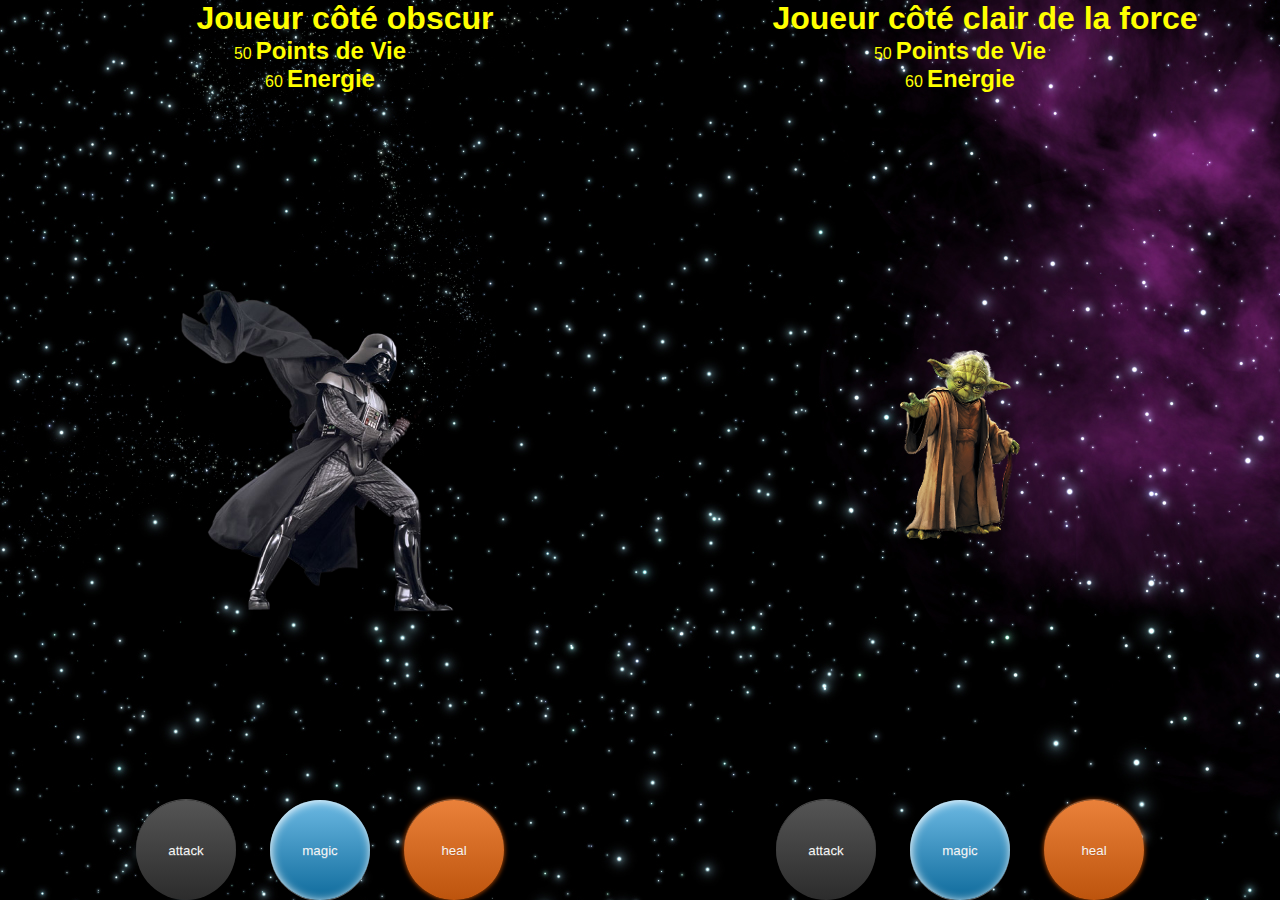
==== index.html @ 488a7c73 "ajout respiration vader bouton" ====
<!DOCTYPE html>
<html lang="en">

<head>
    <meta charset="UTF-8">
    <meta name="viewport" content="width=device-width, initial-scale=1.0">
    <meta http-equiv="X-UA-Compatible" content="ie=edge">
    <link rel="stylesheet" href="style.css" />
    <title>Star Wars Game</title>
</head>

<body>
    <div id="obscur">

        <section class="stats1">
            <h1>Joueur côté obscur</h1>
            <div class="pvies1">
                <p class="pointsvader">50</p>
                <h2>Points de Vie</h2>
            </div>
            <div class="energie1">

                <p class="energievader">60</p>
                <h2>Energie</h2>
            </div>

        </section>


        <section class="dark">
            <article class="perso1">
                <img class="vader" src="sprite-star_wars/darth-vader9.png" />
                <img class="attacksabre" src="sprite-star_wars/sabre_laser_vader.png" />
                <audio autostart="false" id="sabersound" hidden src="sabrelaser5.mp3" controls></audio>
                <div class="fireballd"></div>
                <audio autostart="false" id="fireballsound" hidden src="racer1.mp3" controls></audio>
                <audio autostart="false" id="respivadersound" hidden src="swvader02.mp3" controls></audio>
            </article>
        </section>


        <article class="darkperso">
            <button id="btn1" onclick="jouerSon()">attack</button>
            <button id="btn2">magic</button>
            <button id="btn3" onclick="jouervSon()">heal</button>
        </article>
    </div>

    <div class="gameover">
        <p>Game Over</p>
    </div>

    <div id="clair">

        <section class="stats2">
            <h1>Joueur côté clair de la force</h1>
            <div class="pvies2">
                <p class="pointsyoda">50</p>
                <h2>Points de Vie</h2>
            </div>
            <div class="energie2">
                <p class="energieyoda">60</p>
                <h2>Energie</h2>
            </div>

        </section>



        <section class="hero">
            <article class="perso2">
                <img class="yoda" src="sprite-star_wars/yoda4a.png" />
                <img class="attacksabrey" src="sprite-star_wars/sabre_laser_yoda.png" />
                <div class="firebally"></div>
            </article>
        </section>



        <article class="heroperso">
            <button id="btn4">attack</button>
            <button id="btn5">magic</button>
            <button id="btn6">heal</button>
        </article>
    </div>

    <script type="text/javascript" src="main.js"></script>
</body>

</html>
---- style.css ----
/* l'etoile = all */

* {
    margin: 0;
}

body {
    display: flex;
    width: 100%;
    background-image: url(sprite-star_wars/planet.jpg);
    flex-direction: row;
    align-content: space-between;
}


/* nb > s'applique sur tous les enfants de body */

body>div {
    width: 50vw;
    display: flex;
    height: 100vh;
    justify-content: space-between;
    flex-direction: column;
    align-items: center;
    text-align: center;
}

@font-face {
    font-family: "STARWARS";
    src: url("STARWARS.eot?") format("eot"), url("STARWARS.woff") format("woff"), url("STARWARS.ttf") format("truetype"), url("STARWARS.svg#STARWARS") format("svg");
    font-weight: normal;
    font-style: normal;
}

h1 {
    font-family: "STARWARS", sans-serif;
    color: yellow;
    margin-left: 50px;
}

h2,
p {
    font-family: "STARWARS", sans-serif;
    color: yellow;
    display: inline-block;
}

.gameover {
    font-family: "STARWARS", sans-serif;
    color: yellow;
    width: 300px;
    height: 250;
    font-size: 60px;
    text-align: center;
    margin-top: 250px;
    display: none;
}

button {
    width: 100px;
    height: 100px;
    border: none;
    border-radius: 100px;
    margin-right: 15px;
    margin-left: 15px;
    font-family: "STARWARS", sans-serif;
    color: whitesmoke;
}

#btn1,
#btn4 {
    background: #444;
    background: linear-gradient( #555, #2C2C2C);
    text-shadow: 0px 1px 0px rgba( 255, 255, 255, 0.2);
    box-shadow: 0 0 5px rgba( 0, 0, 0, 0.5), 0 -1px 0 rgba( 255, 255, 255, 0.4);
}

#btn1:hover,
#btn4:hover {
    color: #222;
    background: #555;
    background: linear-gradient( #777, #333);
}

#btn1 :active,
#btn4 :active {
    color: #000;
    background: #444;
    background: linear-gradient( #555, #2C2C2C);
    box-shadow: 1px 1px 10px black inset, 0 1px 0 rgba( 255, 255, 255, 0.4);
}

#btn2,
#btn5 {
    background: #072e72;
    background: linear-gradient( #6cb9e3, #0f6b9c);
    text-shadow: 0px 1px 0px rgba( 255, 255, 255, 0.2);
    box-shadow: 1px 1px 10px white inset, 0 1px 0 rgba( 255, 255, 255, 0.4);
}

#btn2:hover,
#btn5:hover {
    color: #095f8d;
    background: #4897c1;
    background: linear-gradient( #6cb9e3, #146996);
}

#btn2 :active,
#btn5 :active {
    background: #072e72;
    background: linear-gradient( #3681ab, #0d6190);
    box-shadow: 0 0 5px rgba( 0, 0, 0, 0.5), 0 -1px 0 rgba( 255, 255, 255, 0.4);
}

#btn3,
#btn6 {
    background: #d6681e;
    background: linear-gradient( #ea813a, #bd540d);
    text-shadow: 0px 1px 0px rgba(116, 49, 4, 0.2);
    box-shadow: 0 0 5px rgba(211, 84, 0, 1.0), 0 -1px 0 rgba( 255, 255, 255, 0.4);
}

#btn3:hover,
#btn6:hover {
    color: #cc4d08;
    background: #e38005;
    background: linear-gradient( #ffaa55, #e58309);
}

#btn3 :active,
#btn6 :active {
    background: #d6681e;
    background: linear-gradient( #F4A460, #FF6347);
    box-shadow: 0 0 5px rgba(243, 156, 18, 1.0), 0 -1px 0 rgba(211, 84, 0, 1.0);
}

.vader-move {
    animation-name: move;
    animation-duration: 2s;
    animation-timing-function: linear;
    animation-direction: reverse;
}

@keyframes move {
    0% {
        transform: translateX(20px) rotate(5deg);
    }
    50% {
        transform: translateX(200px) rotate(-17deg);
    }
    100% {
        transform: translateX(20px) rotate(14deg);
    }
}

.attacksabre {
    display: none;
    position: absolute;
    width: 180px;
    top: 155px;
    left: 370px;
}

.attacksabre-move {
    animation-name: sabermove;
    animation-duration: 2s;
    animation-timing-function: linear;
    animation-direction: reverse;
}

@keyframes sabermove {
    0% {
        transform: translateX(20px) rotate(5deg);
    }
    50% {
        transform: translateX(200px) rotate(-360deg);
    }
    100% {
        transform: translateX(20px) rotate(-5deg);
    }
}

.yoda-move {
    animation-name: move2;
    animation-duration: 2s;
    animation-timing-function: linear;
    animation-direction: normal;
}

@keyframes move2 {
    0% {
        transform: translateX(-20px);
    }
    50% {
        transform: translateX(-200px);
    }
    100% {
        transform: translateX(-20px);
    }
}

.attacksabrey {
    display: none;
    position: absolute;
    width: 180px;
    top: 125px;
    right: 350px;
}

.attacksabrey-move {
    animation-name: saberymove;
    animation-duration: 2s;
    animation-timing-function: linear;
    animation-direction: reverse;
}

@keyframes saberymove {
    0% {
        transform: translateX(-20px) rotate(5deg);
    }
    50% {
        transform: translateX(-200px) rotate(-360deg);
    }
    100% {
        transform: translateX(-20px) rotate(-5deg);
    }
}

.fireballd {
    display: inline-block;
    width: 50px;
    height: 60px;
    background: url(sprite-star_wars/fireball-orange3.png);
    background-size: 800px;
    background-position: 0px 0px;
    position: fixed;
    top: 250px;
    left: 350px;
    opacity: 0;
}

.fireballAnimation {
    animation: anim 1s steps(10);
}

@keyframes anim {
    10% {
        opacity: 1;
        background-position: -60px 0px;
        transform: translateX(50px);
    }
    20% {
        background-position: -120px 0px;
        transform: translateX(100px);
    }
    30% {
        background-position: -180px 0px;
        transform: translateX(150px);
    }
    40% {
        background-position: -240x 0px;
        transform: translateX(200px);
    }
    50% {
        background-position: -300px 0px;
        transform: translateX(250px);
    }
    60% {
        background-position: -360px 0px;
        transform: translateX(300px);
    }
    70% {
        background-position: -420px 0px;
        transform: translateX(350px);
    }
    80% {
        background-position: -480px 0px;
        transform: translateX(400px);
    }
    90% {
        background-position: -540px 0px;
        transform: translateX(450px);
    }
    100% {
        background-position: -600px 0px;
        transform: translateX(500px);
        opacity: 1;
    }
}

.firebally {
    display: inline-block;
    width: 50px;
    height: 60px;
    background: url(sprite-star_wars/fireball-blue3.png);
    background-size: 800px;
    background-position: 0px 0px;
    position: fixed;
    top: 250px;
    right: 350px;
    opacity: 0;
}

.fireballyAnimation {
    animation: animy 1s steps(10);
}

@keyframes animy {
    10% {
        opacity: 1;
        background-position: 60px 0px;
        transform: translateX(-50px);
    }
    20% {
        background-position: 120px 0px;
        transform: translateX(-100px);
    }
    30% {
        background-position: 180px 0px;
        transform: translateX(-150px);
    }
    40% {
        background-position: 240x 0px;
        transform: translateX(-200px);
    }
    50% {
        background-position: 300px 0px;
        transform: translateX(-250px);
    }
    60% {
        background-position: 360px 0px;
        transform: translateX(-300px);
    }
    70% {
        background-position: 420px 0px;
        transform: translateX(-350px);
    }
    80% {
        background-position: 480px 0px;
        transform: translateX(-400px);
    }
    90% {
        background-position: 540px 0px;
        transform: translateX(-450px);
    }
    100% {
        background-position: 600px 0px;
        transform: translateX(-500px);
        opacity: 1;
    }
}
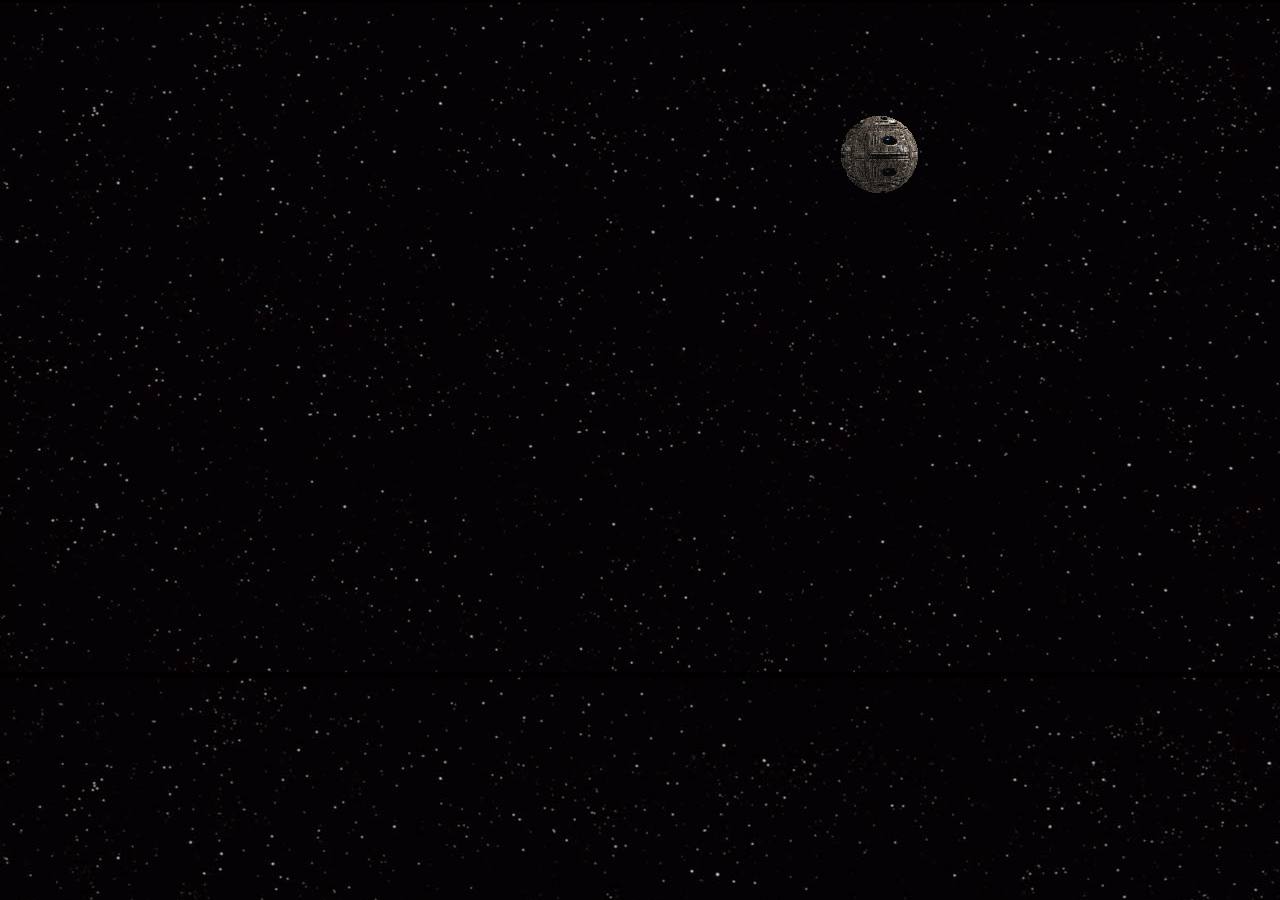
==== commit e261b0aa: "changement nom pg" ====
--- a/index.html
+++ b/index.html
@@ -5,86 +5,29 @@
     <meta charset="UTF-8">
     <meta name="viewport" content="width=device-width, initial-scale=1.0">
     <meta http-equiv="X-UA-Compatible" content="ie=edge">
-    <link rel="stylesheet" href="style.css" />
-    <title>Star Wars Game</title>
+    <title>Star Wars</title>
+    <link rel="stylesheet" href="astyle.css" />
 </head>
 
 <body>
-    <div id="obscur">
+    <audio hidden src="musicsw.mp3" controls autoplay loop></audio>
+    <div class="a-long-time-ago">A long time ago, in a galaxy far,
+        <br> far away...
+    </div>
+    <div class="crawl">
+        <div>
+            <p>It is a period of civil war. Rebel spaceships, striking from a hidden base, have won their first victory against the evil Galactic Empire.</p>
+            <p>During the battle, Rebel spies managed to steal secret plans to the Empire's ultimate weapon, the DEATH STAR, an armored space station with enough power to destroy an entire planet.</p>
+            <p>Pursued by the Empire's sinister agents, Princess Leia races home aboard her starship, custodian of the stolen plan that can save her people and restore freedom to the galaxy...</p>
+        </div>
 
-        <section class="stats1">
-            <h1>Joueur côté obscur</h1>
-            <div class="pvies1">
-                <p class="pointsvader">50</p>
-                <h2>Points de Vie</h2>
-            </div>
-            <div class="energie1">
-
-                <p class="energievader">60</p>
-                <h2>Energie</h2>
-            </div>
-
-        </section>
-
-
-        <section class="dark">
-            <article class="perso1">
-                <img class="vader" src="sprite-star_wars/darth-vader9.png" />
-                <img class="attacksabre" src="sprite-star_wars/sabre_laser_vader.png" />
-                <audio autostart="false" id="sabersound" hidden src="sabrelaser5.mp3" controls></audio>
-                <div class="fireballd"></div>
-                <audio autostart="false" id="fireballsound" hidden src="racer1.mp3" controls></audio>
-                <audio autostart="false" id="respivadersound" hidden src="swvader02.mp3" controls></audio>
-            </article>
-        </section>
-
-
-        <article class="darkperso">
-            <button id="btn1" onclick="jouerSon()">attack</button>
-            <button id="btn2">magic</button>
-            <button id="btn3" onclick="jouervSon()">heal</button>
-        </article>
     </div>
-
-    <div class="gameover">
-        <p>Game Over</p>
+    <div class="etoile">
+        <figure>
+            <a href="///home/marlene/Documents/projet-jeu-js/index.html"><img src="sprite-star_wars/starwars017.gif"></a>
+            <figcaption>Rejoins la force</figcaption>
+        </figure>
     </div>
-
-    <div id="clair">
-
-        <section class="stats2">
-            <h1>Joueur côté clair de la force</h1>
-            <div class="pvies2">
-                <p class="pointsyoda">50</p>
-                <h2>Points de Vie</h2>
-            </div>
-            <div class="energie2">
-                <p class="energieyoda">60</p>
-                <h2>Energie</h2>
-            </div>
-
-        </section>
-
-
-
-        <section class="hero">
-            <article class="perso2">
-                <img class="yoda" src="sprite-star_wars/yoda4a.png" />
-                <img class="attacksabrey" src="sprite-star_wars/sabre_laser_yoda.png" />
-                <div class="firebally"></div>
-            </article>
-        </section>
-
-
-
-        <article class="heroperso">
-            <button id="btn4">attack</button>
-            <button id="btn5">magic</button>
-            <button id="btn6">heal</button>
-        </article>
-    </div>
-
-    <script type="text/javascript" src="main.js"></script>
 </body>
 
 </html>--- a/astyle.css
+++ b/astyle.css
@@ -0,0 +1,110 @@
+body {
+    width: 100%;
+    height: 100%;
+    background-image: url(sprite-star_wars/bg.jpg);
+    margin: 0;
+    overflow: hidden;
+    /* Evite la scrollbar */
+    /* Center les éléments */
+    display: flex;
+    align-items: center;
+    justify-content: center;
+}
+
+.a-long-time-ago {
+    /* cosmétique */
+    font-size: 32px;
+    color: #4bd5ee;
+    /* Animation: Apparition et disparition progressive */
+    opacity: 0;
+    animation-delay: 1s;
+    animation-duration: 1s;
+    animation-name: a-long-time-ago;
+    /*timing-function = fonction d'interpolation qui permet de passer d'un étatà l'autre*/
+    animation-timing-function: ease-out;
+}
+
+@keyframes a-long-time-ago {
+    0% {
+        opacity: 0;
+    }
+    20% {
+        opacity: 1;
+    }
+    80% {
+        opacity: 1;
+    }
+    100% {
+        opacity: 0;
+    }
+}
+
+.crawl {
+    /* centrage de l'élément' */
+    position: absolute;
+    top: 45%;
+    left: 50%;
+    width: 800px;
+    margin: 0 0 0 -400px;
+    top: auto;
+    bottom: 0;
+    height: 50em;
+    /* cosmétique */
+    color: #ffff66;
+    font-size: 64px;
+    text-align: justify;
+    /* Applique la transformation  */
+    transform-origin: center bottom;
+    transform: perspective(300px) rotateX(25deg);
+}
+
+.crawl>div {
+    /* positionne la div en bas de l'écran (non visible) */
+    /* l'animation la fait remonter progressivement */
+    position: absolute;
+    top: 100%;
+    animation-delay: 2s;
+    /* Démarre l'animation après la première */
+    animation-duration: 20s;
+    animation-name: crawl;
+    animation-timing-function: linear;
+}
+
+@keyframes crawl {
+    0% {
+        top: 100%;
+        opacity: 1;
+    }
+    80% {
+        opacity: 1;
+        /* disparition progressive à la fin */
+    }
+    100% {
+        top: 0;
+        opacity: 0;
+    }
+}
+
+.etoile {
+    position: relative;
+    display: flex;
+    margin-top: 100px;
+    margin-bottom: 100px;
+    margin-left: 100px;
+}
+
+figcaption {
+    font-size: 15px;
+    position: relative;
+    top: 0;
+    right: 0;
+    bottom: 0;
+    left: 0;
+    padding: .5em;
+    opacity: 0;
+    color: white;
+}
+
+figure:hover figcaption {
+    opacity: 1;
+}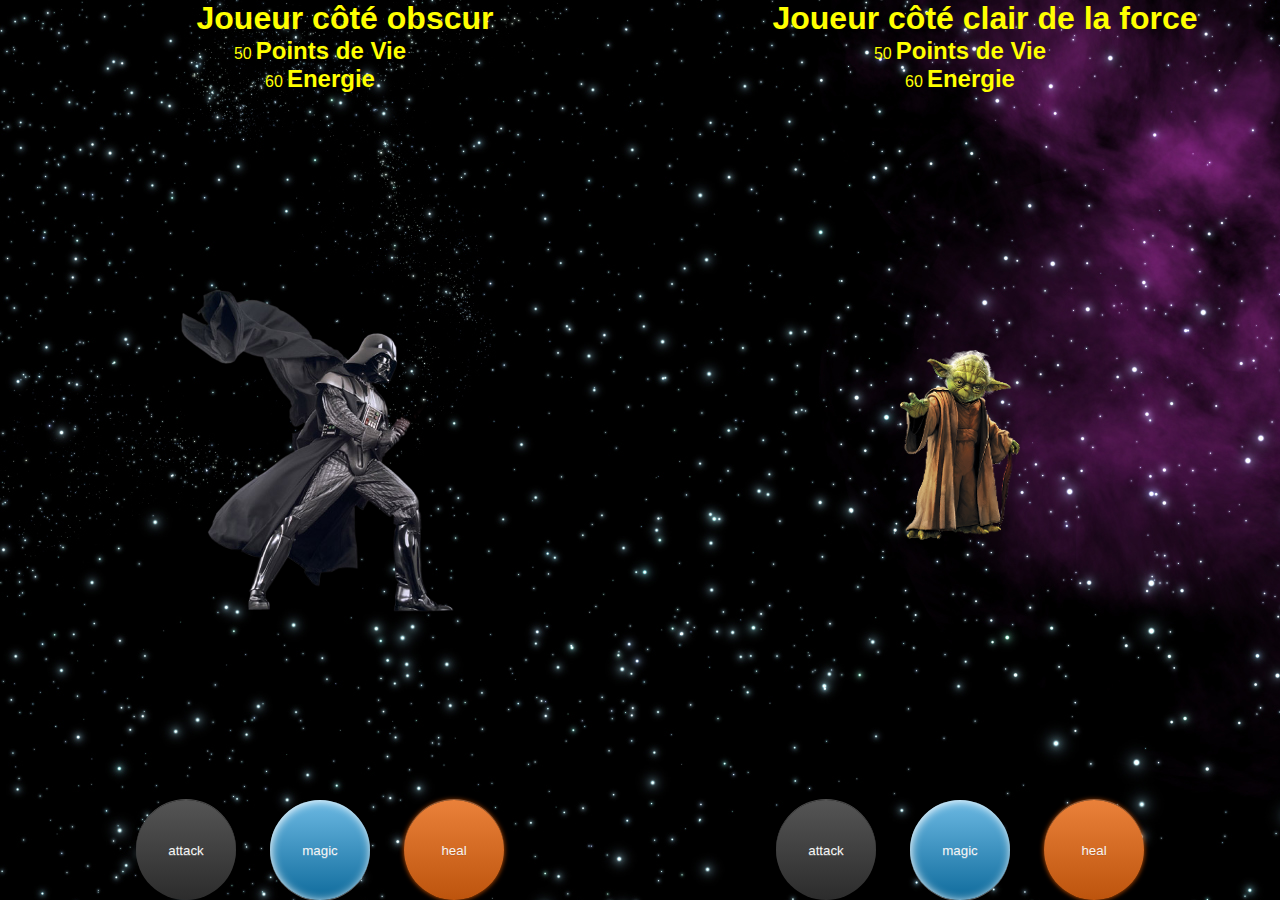
==== commit f2c1afcd: "retour aux noms" ====
--- a/index.html
+++ b/index.html
@@ -5,29 +5,87 @@
     <meta charset="UTF-8">
     <meta name="viewport" content="width=device-width, initial-scale=1.0">
     <meta http-equiv="X-UA-Compatible" content="ie=edge">
-    <title>Star Wars</title>
-    <link rel="stylesheet" href="astyle.css" />
+    <link rel="stylesheet" href="style.css" />
+    <title>Star Wars Game</title>
 </head>
 
 <body>
-    <audio hidden src="musicsw.mp3" controls autoplay loop></audio>
-    <div class="a-long-time-ago">A long time ago, in a galaxy far,
-        <br> far away...
+    <div id="obscur">
+
+        <section class="stats1">
+            <h1>Joueur côté obscur</h1>
+            <div class="pvies1">
+                <p class="pointsvader">50</p>
+                <h2>Points de Vie</h2>
+            </div>
+            <div class="energie1">
+
+                <p class="energievader">60</p>
+                <h2>Energie</h2>
+            </div>
+
+        </section>
+
+
+        <section class="dark">
+            <article class="perso1">
+                <img class="vader" src="sprite-star_wars/darth-vader9.png" />
+                <img class="attacksabre" src="sprite-star_wars/sabre_laser_vader.png" />
+                <audio autostart="false" id="sabersound" hidden src="sabrelaser5.mp3" controls></audio>
+                <div class="fireballd"></div>
+                <audio autostart="false" id="fireballsound" hidden src="racer1.mp3" controls></audio>
+                <audio autostart="false" id="respivadersound" hidden src="swvader02.mp3" controls></audio>
+            </article>
+        </section>
+
+
+        <article class="darkperso">
+            <button id="btn1" onclick="jouerSon()">attack</button>
+            <button id="btn2">magic</button>
+            <button id="btn3" onclick="jouervSon()">heal</button>
+        </article>
     </div>
-    <div class="crawl">
-        <div>
-            <p>It is a period of civil war. Rebel spaceships, striking from a hidden base, have won their first victory against the evil Galactic Empire.</p>
-            <p>During the battle, Rebel spies managed to steal secret plans to the Empire's ultimate weapon, the DEATH STAR, an armored space station with enough power to destroy an entire planet.</p>
-            <p>Pursued by the Empire's sinister agents, Princess Leia races home aboard her starship, custodian of the stolen plan that can save her people and restore freedom to the galaxy...</p>
-        </div>
 
+    <div class="gameover">
+        <p>Game Over</p>
     </div>
-    <div class="etoile">
-        <figure>
-            <a href="///home/marlene/Documents/projet-jeu-js/index.html"><img src="sprite-star_wars/starwars017.gif"></a>
-            <figcaption>Rejoins la force</figcaption>
-        </figure>
+
+    <div id="clair">
+
+        <section class="stats2">
+            <h1>Joueur côté clair de la force</h1>
+            <div class="pvies2">
+                <p class="pointsyoda">50</p>
+                <h2>Points de Vie</h2>
+            </div>
+            <div class="energie2">
+                <p class="energieyoda">60</p>
+                <h2>Energie</h2>
+            </div>
+
+        </section>
+
+
+
+        <section class="hero">
+            <article class="perso2">
+                <img class="yoda" src="sprite-star_wars/yoda4a.png" />
+                <img class="attacksabrey" src="sprite-star_wars/sabre_laser_yoda.png" />
+                <div class="firebally"></div>
+                <audio autostart="false" id="yodaparle" hidden src="yodacitation2.mp3" controls></audio>
+            </article>
+        </section>
+
+
+
+        <article class="heroperso">
+            <button id="btn4">attack</button>
+            <button id="btn5">magic</button>
+            <button id="btn6" onclick="jouerycSon()">heal</button>
+        </article>
     </div>
+
+    <script type="text/javascript" src="main.js"></script>
 </body>
 
 </html>--- a/style.css
+++ b/style.css
@@ -0,0 +1,351 @@
+/* l'etoile = all */
+
+* {
+    margin: 0;
+}
+
+body {
+    display: flex;
+    width: 100%;
+    background-image: url(sprite-star_wars/planet.jpg);
+    flex-direction: row;
+    align-content: space-between;
+}
+
+
+/* nb > s'applique sur tous les enfants de body */
+
+body>div {
+    width: 50vw;
+    display: flex;
+    height: 100vh;
+    justify-content: space-between;
+    flex-direction: column;
+    align-items: center;
+    text-align: center;
+}
+
+@font-face {
+    font-family: "STARWARS";
+    src: url("STARWARS.eot?") format("eot"), url("STARWARS.woff") format("woff"), url("STARWARS.ttf") format("truetype"), url("STARWARS.svg#STARWARS") format("svg");
+    font-weight: normal;
+    font-style: normal;
+}
+
+h1 {
+    font-family: "STARWARS", sans-serif;
+    color: yellow;
+    margin-left: 50px;
+}
+
+h2,
+p {
+    font-family: "STARWARS", sans-serif;
+    color: yellow;
+    display: inline-block;
+}
+
+.gameover {
+    font-family: "STARWARS", sans-serif;
+    color: yellow;
+    width: 300px;
+    height: 250px;
+    font-size: 60px;
+    text-align: center;
+    margin-top: 250px;
+    display: none;
+}
+
+button {
+    width: 100px;
+    height: 100px;
+    border: none;
+    border-radius: 100px;
+    margin-right: 15px;
+    margin-left: 15px;
+    font-family: "STARWARS", sans-serif;
+    color: whitesmoke;
+}
+
+#btn1,
+#btn4 {
+    background: #444;
+    background: linear-gradient( #555, #2C2C2C);
+    text-shadow: 0px 1px 0px rgba( 255, 255, 255, 0.2);
+    box-shadow: 0 0 5px rgba( 0, 0, 0, 0.5), 0 -1px 0 rgba( 255, 255, 255, 0.4);
+}
+
+#btn1:hover,
+#btn4:hover {
+    color: #222;
+    background: #555;
+    background: linear-gradient( #777, #333);
+}
+
+#btn1 :active,
+#btn4 :active {
+    color: #000;
+    background: #444;
+    background: linear-gradient( #555, #2C2C2C);
+    box-shadow: 1px 1px 10px black inset, 0 1px 0 rgba( 255, 255, 255, 0.4);
+}
+
+#btn2,
+#btn5 {
+    background: #072e72;
+    background: linear-gradient( #6cb9e3, #0f6b9c);
+    text-shadow: 0px 1px 0px rgba( 255, 255, 255, 0.2);
+    box-shadow: 1px 1px 10px white inset, 0 1px 0 rgba( 255, 255, 255, 0.4);
+}
+
+#btn2:hover,
+#btn5:hover {
+    color: #095f8d;
+    background: #4897c1;
+    background: linear-gradient( #6cb9e3, #146996);
+}
+
+#btn2 :active,
+#btn5 :active {
+    background: #072e72;
+    background: linear-gradient( #3681ab, #0d6190);
+    box-shadow: 0 0 5px rgba( 0, 0, 0, 0.5), 0 -1px 0 rgba( 255, 255, 255, 0.4);
+}
+
+#btn3,
+#btn6 {
+    background: #d6681e;
+    background: linear-gradient( #ea813a, #bd540d);
+    text-shadow: 0px 1px 0px rgba(116, 49, 4, 0.2);
+    box-shadow: 0 0 5px rgba(211, 84, 0, 1.0), 0 -1px 0 rgba( 255, 255, 255, 0.4);
+}
+
+#btn3:hover,
+#btn6:hover {
+    color: #cc4d08;
+    background: #e38005;
+    background: linear-gradient( #ffaa55, #e58309);
+}
+
+#btn3 :active,
+#btn6 :active {
+    background: #d6681e;
+    background: linear-gradient( #F4A460, #FF6347);
+    box-shadow: 0 0 5px rgba(243, 156, 18, 1.0), 0 -1px 0 rgba(211, 84, 0, 1.0);
+}
+
+.vader-move {
+    animation-name: move;
+    animation-duration: 2s;
+    animation-timing-function: linear;
+    animation-direction: reverse;
+}
+
+@keyframes move {
+    0% {
+        transform: translateX(20px) rotate(5deg);
+    }
+    50% {
+        transform: translateX(200px) rotate(-17deg);
+    }
+    100% {
+        transform: translateX(20px) rotate(14deg);
+    }
+}
+
+.attacksabre {
+    display: none;
+    position: absolute;
+    width: 180px;
+    top: 155px;
+    left: 370px;
+}
+
+.attacksabre-move {
+    animation-name: sabermove;
+    animation-duration: 2s;
+    animation-timing-function: linear;
+    animation-direction: reverse;
+}
+
+@keyframes sabermove {
+    0% {
+        transform: translateX(20px) rotate(5deg);
+    }
+    50% {
+        transform: translateX(200px) rotate(-360deg);
+    }
+    100% {
+        transform: translateX(20px) rotate(-5deg);
+    }
+}
+
+.yoda-move {
+    animation-name: move2;
+    animation-duration: 2s;
+    animation-timing-function: linear;
+    animation-direction: normal;
+}
+
+@keyframes move2 {
+    0% {
+        transform: translateX(-20px);
+    }
+    50% {
+        transform: translateX(-200px);
+    }
+    100% {
+        transform: translateX(-20px);
+    }
+}
+
+.attacksabrey {
+    display: none;
+    position: absolute;
+    width: 180px;
+    top: 125px;
+    right: 350px;
+}
+
+.attacksabrey-move {
+    animation-name: saberymove;
+    animation-duration: 2s;
+    animation-timing-function: linear;
+    animation-direction: reverse;
+}
+
+@keyframes saberymove {
+    0% {
+        transform: translateX(-20px) rotate(5deg);
+    }
+    50% {
+        transform: translateX(-200px) rotate(-360deg);
+    }
+    100% {
+        transform: translateX(-20px) rotate(-5deg);
+    }
+}
+
+.fireballd {
+    display: inline-block;
+    width: 50px;
+    height: 60px;
+    background: url(sprite-star_wars/fireball-orange3.png);
+    background-size: 800px;
+    background-position: 0px 0px;
+    position: fixed;
+    top: 250px;
+    left: 350px;
+    opacity: 0;
+}
+
+.fireballAnimation {
+    animation: anim 1s steps(10);
+}
+
+@keyframes anim {
+    10% {
+        opacity: 1;
+        background-position: -60px 0px;
+        transform: translateX(50px);
+    }
+    20% {
+        background-position: -120px 0px;
+        transform: translateX(100px);
+    }
+    30% {
+        background-position: -180px 0px;
+        transform: translateX(150px);
+    }
+    40% {
+        background-position: -240x 0px;
+        transform: translateX(200px);
+    }
+    50% {
+        background-position: -300px 0px;
+        transform: translateX(250px);
+    }
+    60% {
+        background-position: -360px 0px;
+        transform: translateX(300px);
+    }
+    70% {
+        background-position: -420px 0px;
+        transform: translateX(350px);
+    }
+    80% {
+        background-position: -480px 0px;
+        transform: translateX(400px);
+    }
+    90% {
+        background-position: -540px 0px;
+        transform: translateX(450px);
+    }
+    100% {
+        background-position: -600px 0px;
+        transform: translateX(500px);
+        opacity: 1;
+    }
+}
+
+.firebally {
+    display: inline-block;
+    width: 50px;
+    height: 60px;
+    background: url(sprite-star_wars/fireball-blue3.png);
+    background-size: 800px;
+    background-position: 0px 0px;
+    position: fixed;
+    top: 250px;
+    right: 350px;
+    opacity: 0;
+}
+
+.fireballyAnimation {
+    animation: animy 1s steps(10);
+}
+
+@keyframes animy {
+    10% {
+        opacity: 1;
+        background-position: 60px 0px;
+        transform: translateX(-50px);
+    }
+    20% {
+        background-position: 120px 0px;
+        transform: translateX(-100px);
+    }
+    30% {
+        background-position: 180px 0px;
+        transform: translateX(-150px);
+    }
+    40% {
+        background-position: 240x 0px;
+        transform: translateX(-200px);
+    }
+    50% {
+        background-position: 300px 0px;
+        transform: translateX(-250px);
+    }
+    60% {
+        background-position: 360px 0px;
+        transform: translateX(-300px);
+    }
+    70% {
+        background-position: 420px 0px;
+        transform: translateX(-350px);
+    }
+    80% {
+        background-position: 480px 0px;
+        transform: translateX(-400px);
+    }
+    90% {
+        background-position: 540px 0px;
+        transform: translateX(-450px);
+    }
+    100% {
+        background-position: 600px 0px;
+        transform: translateX(-500px);
+        opacity: 1;
+    }
+}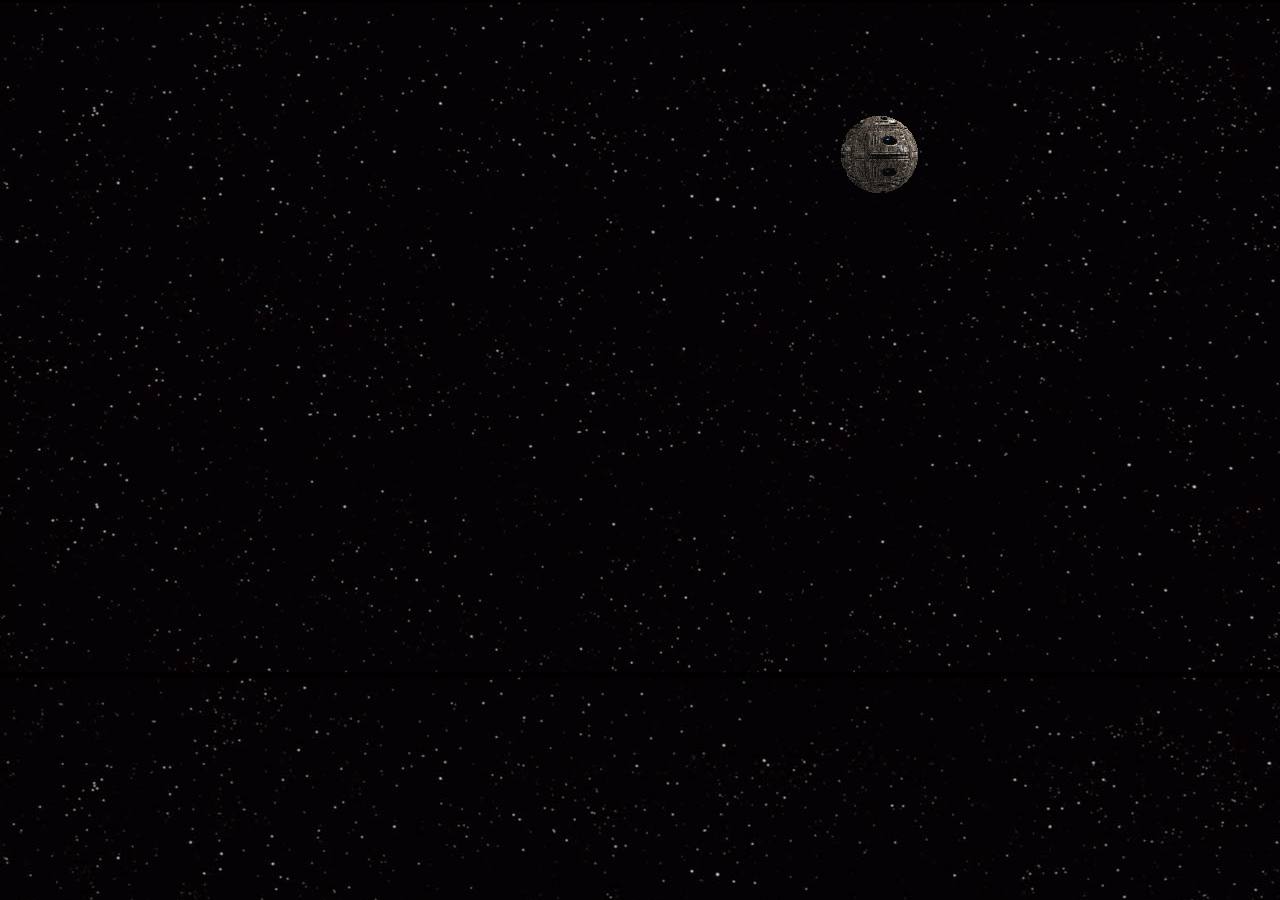
==== commit 200146b1: "chgmt nom pg" ====
--- a/index.html
+++ b/index.html
@@ -5,87 +5,29 @@
     <meta charset="UTF-8">
     <meta name="viewport" content="width=device-width, initial-scale=1.0">
     <meta http-equiv="X-UA-Compatible" content="ie=edge">
-    <link rel="stylesheet" href="style.css" />
-    <title>Star Wars Game</title>
+    <title>Star Wars</title>
+    <link rel="stylesheet" href="astyle.css" />
 </head>
 
 <body>
-    <div id="obscur">
+    <audio hidden src="musicsw.mp3" controls autoplay loop></audio>
+    <div class="a-long-time-ago">A long time ago, in a galaxy far,
+        <br> far away...
+    </div>
+    <div class="crawl">
+        <div>
+            <p>It is a period of civil war. Rebel spaceships, striking from a hidden base, have won their first victory against the evil Galactic Empire.</p>
+            <p>During the battle, Rebel spies managed to steal secret plans to the Empire's ultimate weapon, the DEATH STAR, an armored space station with enough power to destroy an entire planet.</p>
+            <p>Pursued by the Empire's sinister agents, Princess Leia races home aboard her starship, custodian of the stolen plan that can save her people and restore freedom to the galaxy...</p>
+        </div>
 
-        <section class="stats1">
-            <h1>Joueur côté obscur</h1>
-            <div class="pvies1">
-                <p class="pointsvader">50</p>
-                <h2>Points de Vie</h2>
-            </div>
-            <div class="energie1">
-
-                <p class="energievader">60</p>
-                <h2>Energie</h2>
-            </div>
-
-        </section>
-
-
-        <section class="dark">
-            <article class="perso1">
-                <img class="vader" src="sprite-star_wars/darth-vader9.png" />
-                <img class="attacksabre" src="sprite-star_wars/sabre_laser_vader.png" />
-                <audio autostart="false" id="sabersound" hidden src="sabrelaser5.mp3" controls></audio>
-                <div class="fireballd"></div>
-                <audio autostart="false" id="fireballsound" hidden src="racer1.mp3" controls></audio>
-                <audio autostart="false" id="respivadersound" hidden src="swvader02.mp3" controls></audio>
-            </article>
-        </section>
-
-
-        <article class="darkperso">
-            <button id="btn1" onclick="jouerSon()">attack</button>
-            <button id="btn2">magic</button>
-            <button id="btn3" onclick="jouervSon()">heal</button>
-        </article>
     </div>
-
-    <div class="gameover">
-        <p>Game Over</p>
+    <div class="etoile">
+        <figure>
+            <a href="///home/marlene/Documents/projet-jeu-js/jeu.html"><img src="sprite-star_wars/starwars017.gif"></a>
+            <figcaption>Rejoins la force</figcaption>
+        </figure>
     </div>
-
-    <div id="clair">
-
-        <section class="stats2">
-            <h1>Joueur côté clair de la force</h1>
-            <div class="pvies2">
-                <p class="pointsyoda">50</p>
-                <h2>Points de Vie</h2>
-            </div>
-            <div class="energie2">
-                <p class="energieyoda">60</p>
-                <h2>Energie</h2>
-            </div>
-
-        </section>
-
-
-
-        <section class="hero">
-            <article class="perso2">
-                <img class="yoda" src="sprite-star_wars/yoda4a.png" />
-                <img class="attacksabrey" src="sprite-star_wars/sabre_laser_yoda.png" />
-                <div class="firebally"></div>
-                <audio autostart="false" id="yodaparle" hidden src="yodacitation2.mp3" controls></audio>
-            </article>
-        </section>
-
-
-
-        <article class="heroperso">
-            <button id="btn4">attack</button>
-            <button id="btn5">magic</button>
-            <button id="btn6" onclick="jouerycSon()">heal</button>
-        </article>
-    </div>
-
-    <script type="text/javascript" src="main.js"></script>
 </body>
 
 </html>--- a/astyle.css
+++ b/astyle.css
@@ -0,0 +1,110 @@
+body {
+    width: 100%;
+    height: 100%;
+    background-image: url(sprite-star_wars/bg.jpg);
+    margin: 0;
+    overflow: hidden;
+    /* Evite la scrollbar */
+    /* Center les éléments */
+    display: flex;
+    align-items: center;
+    justify-content: center;
+}
+
+.a-long-time-ago {
+    /* cosmétique */
+    font-size: 32px;
+    color: #4bd5ee;
+    /* Animation: Apparition et disparition progressive */
+    opacity: 0;
+    animation-delay: 1s;
+    animation-duration: 1s;
+    animation-name: a-long-time-ago;
+    /*timing-function = fonction d'interpolation qui permet de passer d'un étatà l'autre*/
+    animation-timing-function: ease-out;
+}
+
+@keyframes a-long-time-ago {
+    0% {
+        opacity: 0;
+    }
+    20% {
+        opacity: 1;
+    }
+    80% {
+        opacity: 1;
+    }
+    100% {
+        opacity: 0;
+    }
+}
+
+.crawl {
+    /* centrage de l'élément' */
+    position: absolute;
+    top: 45%;
+    left: 50%;
+    width: 800px;
+    margin: 0 0 0 -400px;
+    top: auto;
+    bottom: 0;
+    height: 50em;
+    /* cosmétique */
+    color: #ffff66;
+    font-size: 64px;
+    text-align: justify;
+    /* Applique la transformation  */
+    transform-origin: center bottom;
+    transform: perspective(300px) rotateX(25deg);
+}
+
+.crawl>div {
+    /* positionne la div en bas de l'écran (non visible) */
+    /* l'animation la fait remonter progressivement */
+    position: absolute;
+    top: 100%;
+    animation-delay: 2s;
+    /* Démarre l'animation après la première */
+    animation-duration: 20s;
+    animation-name: crawl;
+    animation-timing-function: linear;
+}
+
+@keyframes crawl {
+    0% {
+        top: 100%;
+        opacity: 1;
+    }
+    80% {
+        opacity: 1;
+        /* disparition progressive à la fin */
+    }
+    100% {
+        top: 0;
+        opacity: 0;
+    }
+}
+
+.etoile {
+    position: relative;
+    display: flex;
+    margin-top: 100px;
+    margin-bottom: 100px;
+    margin-left: 100px;
+}
+
+figcaption {
+    font-size: 15px;
+    position: relative;
+    top: 0;
+    right: 0;
+    bottom: 0;
+    left: 0;
+    padding: .5em;
+    opacity: 0;
+    color: white;
+}
+
+figure:hover figcaption {
+    opacity: 1;
+}